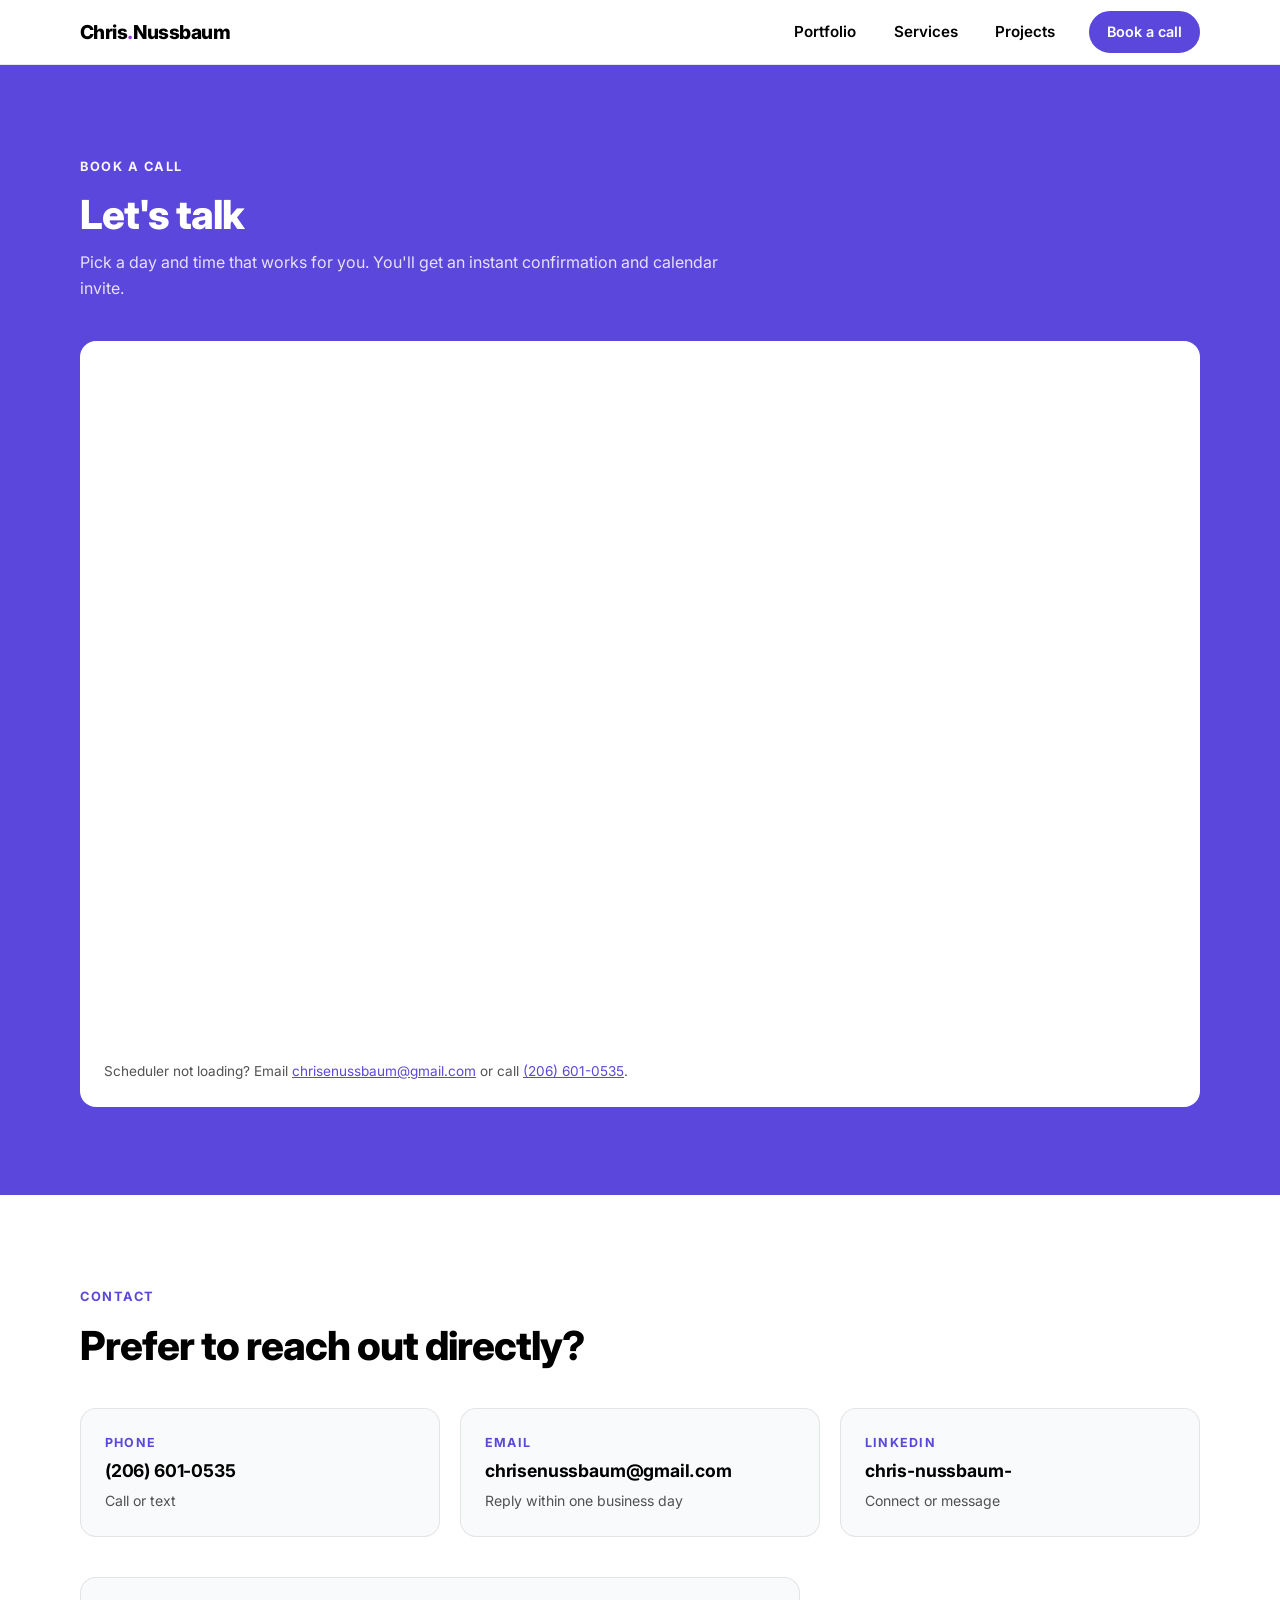
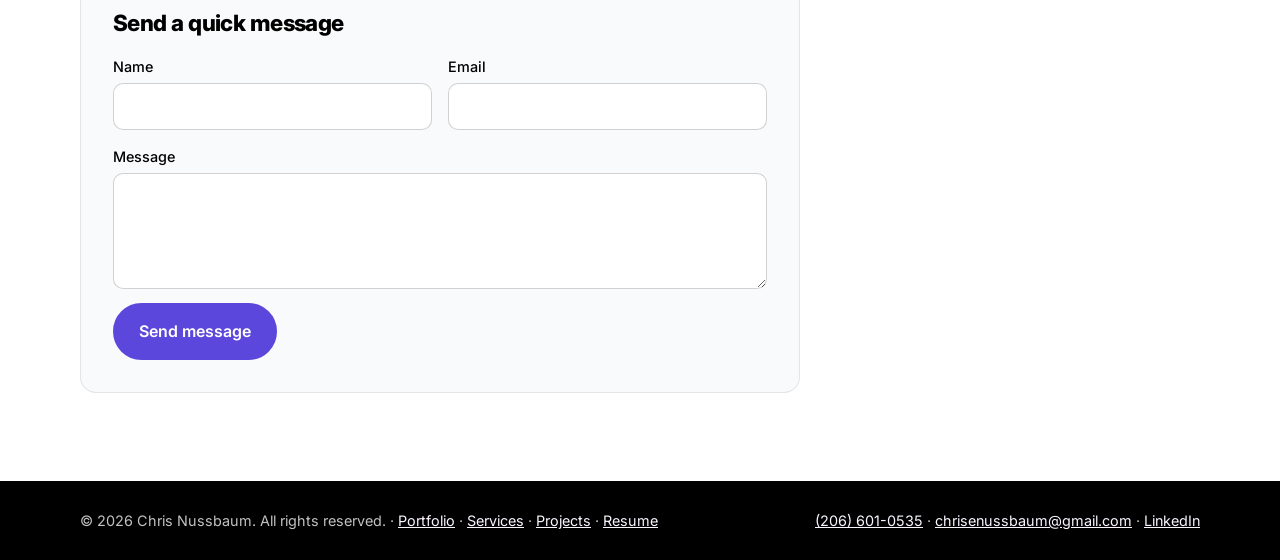
==== book.html @ 50dbfb78 "Split site into Home, Portfolio, Services, Projects, and Book pages - Separate pages to reduce conte" ====
<!doctype html>
<html lang="en">
<head>
  <meta charset="utf-8">
  <meta name="viewport" content="width=device-width, initial-scale=1">
  <title>Book a call | Chris Nussbaum</title>
  <meta name="description" content="Book a free 45-minute intro call with Chris Nussbaum, or reach out by phone, email, or LinkedIn.">
  <meta property="og:title" content="Book a call | Chris Nussbaum">
  <meta property="og:description" content="B2B marketing specialist open to new roles and freelance projects. Portfolio, services, and projects.">
  <meta property="og:image" content="assets/chris.webp">
  <meta name="theme-color" content="#5B47DB">
  <link rel="icon" href="favicon.ico" sizes="any">
  <link rel="icon" type="image/png" sizes="32x32" href="assets/favicon/favicon-32x32.png">
  <link rel="icon" type="image/png" sizes="16x16" href="assets/favicon/favicon-16x16.png">
  <link rel="apple-touch-icon" sizes="180x180" href="assets/favicon/apple-touch-icon.png">
  <link rel="manifest" href="assets/favicon/site.webmanifest">
  <link rel="preconnect" href="https://fonts.googleapis.com">
  <link rel="preconnect" href="https://fonts.gstatic.com" crossorigin>
  <link href="https://fonts.googleapis.com/css2?family=Inter:wght@400;500;600;700;800&display=swap" rel="stylesheet">
  <link rel="stylesheet" href="css/styles.css">
</head>
<body>
  <a class="skip" href="#main">Skip to content</a>

  <header class="nav" id="top">
    <div class="wrap nav__inner">
      <a href="index.html" class="brand" aria-label="Chris Nussbaum, home">Chris<span>.</span>Nussbaum</a>
      <button class="nav__toggle" aria-expanded="false" aria-controls="menu" aria-label="Toggle menu"><span></span><span></span></button>
      <nav id="menu" class="nav__links" aria-label="Primary">
        <a href="portfolio.html" class="nav__link">Portfolio</a>
        <a href="services.html" class="nav__link">Services</a>
        <a href="projects.html" class="nav__link">Projects</a>
        <a href="book.html" class="btn btn--small" aria-current="page">Book a call</a>
      </nav>
    </div>
  </header>

  <main id="main">
    <!-- BOOKING -->
    <section class="section section--primary" id="book">
      <div class="wrap">
        <header class="section__head">
          <p class="eyebrow">Book a call</p>
          <h1>Let's talk</h1>
          <p id="bookIntro">Hiring, or have a project in mind? Pick a day and time for a free 45-minute intro call. I'll confirm by email, usually within one business day. Times shown in Pacific Time.</p>
        </header>

        <div id="calendlyWrap" class="calendly" hidden>
          <div id="calendlyEmbed" class="calendly__embed" aria-label="Schedule a call"></div>
          <p class="hint">Scheduler not loading? Email <a href="mailto:chrisenussbaum@gmail.com">chrisenussbaum@gmail.com</a> or call <a href="tel:+12066010535">(206) 601-0535</a>.</p>
        </div>

        <form id="bookingForm" class="booking" novalidate>
          <div class="booking__pick">
            <fieldset>
              <legend>1. Choose a date</legend>
              <div class="dates" id="dates" role="radiogroup" aria-label="Available dates"></div>
            </fieldset>
            <fieldset>
              <legend>2. Choose a time (PT)</legend>
              <div class="times" id="times" role="radiogroup" aria-label="Available times"></div>
              <p class="hint" id="timeHint">Select a date to see times.</p>
            </fieldset>
          </div>

          <div class="booking__details">
            <fieldset>
              <legend>3. Your details</legend>
              <label>Name <input name="name" autocomplete="name" required></label>
              <label>Email <input name="email" type="email" autocomplete="email" required></label>
              <label>Phone <span class="opt">(optional)</span> <input name="phone" type="tel" autocomplete="tel"></label>
              <label>Service
                <select name="service" id="serviceSelect">
                  <option>Not sure yet</option>
                  <option>Job opportunity</option>
                  <option>Paid Media Management</option>
                  <option>Demand Generation Programs</option>
                  <option>Email &amp; HubSpot Operations</option>
                  <option>Landing Pages &amp; Web Updates</option>
                  <option>Webinars &amp; Events</option>
                  <option>Content &amp; Social Media</option>
                  <option>Running Programs</option>
                  <option>Resume Copy Improvements</option>
                </select>
              </label>
              <label>How should I reach you?
                <select name="method"><option>Video call</option><option>Phone call</option></select>
              </label>
              <label>Tell me about your project <span class="opt">(optional)</span>
                <textarea name="notes" rows="3" placeholder="Goals, timeline, budget range…"></textarea>
              </label>
              <p class="error" id="formError" role="alert" hidden></p>
              <button type="submit" class="btn btn--light">Request this appointment</button>
              <p class="hint">This opens a pre-filled email to me. Nothing is booked until I confirm.</p>
            </fieldset>
          </div>
        </form>

        <div class="confirm" id="confirm" hidden tabindex="-1">
          <h3>Almost done: send the email</h3>
          <p id="confirmText"></p>
          <div class="confirm__actions">
            <a class="btn btn--light" id="mailLink" href="#">Open email draft</a>
            <button class="btn btn--ghost-light" type="button" id="icsBtn">Add to my calendar (.ics)</button>
            <button class="btn btn--ghost-light" type="button" id="againBtn">Change details</button>
          </div>
          <p class="hint">Email app didn't open? Send your request to <a href="mailto:chrisenussbaum@gmail.com">chrisenussbaum@gmail.com</a> or text/call <a href="tel:+12066010535">(206) 601-0535</a>.</p>
        </div>
      </div>
    </section>

    <!-- CONTACT -->
    <section class="section" id="contact">
      <div class="wrap">
        <header class="section__head">
          <p class="eyebrow">Contact</p>
          <h2>Prefer to reach out directly?</h2>
        </header>
        <div class="contact">
          <a class="contact__card" href="tel:+12066010535">
            <span class="contact__label">Phone</span><strong>(206) 601-0535</strong><span>Call or text</span>
          </a>
          <a class="contact__card" href="mailto:chrisenussbaum@gmail.com">
            <span class="contact__label">Email</span><strong>chrisenussbaum@gmail.com</strong><span>Reply within one business day</span>
          </a>
          <a class="contact__card" href="https://www.linkedin.com/in/chris-nussbaum-/" target="_blank" rel="noopener">
            <span class="contact__label">LinkedIn</span><strong>chris-nussbaum-</strong><span>Connect or message</span>
          </a>
        </div>

        <form id="contactForm" class="quick" novalidate>
          <h3>Send a quick message</h3>
          <div class="quick__row">
            <label>Name <input name="name" autocomplete="name" required></label>
            <label>Email <input name="email" type="email" autocomplete="email" required></label>
          </div>
          <label>Message <textarea name="message" rows="4" required></textarea></label>
          <p class="error" id="contactError" role="alert" hidden></p>
          <button class="btn" type="submit">Send message</button>
        </form>
      </div>
    </section>
  </main>

  <footer class="footer">
    <div class="wrap footer__inner">
      <p>© <span id="year">2026</span> Chris Nussbaum. All rights reserved. · <a href="portfolio.html">Portfolio</a> · <a href="services.html">Services</a> · <a href="projects.html">Projects</a> · <a href="assets/Christopher_Nussbaum_Resume_2026.pdf" download>Resume</a></p>
      <p><a href="tel:+12066010535">(206) 601-0535</a> · <a href="mailto:chrisenussbaum@gmail.com">chrisenussbaum@gmail.com</a> · <a href="https://www.linkedin.com/in/chris-nussbaum-/" target="_blank" rel="noopener">LinkedIn</a></p>
    </div>
  </footer>

  <script src="js/main.js"></script>
</body>
</html>
---- css/styles.css ----
:root{
  /* palette */
  --white:#FFFFFF; --primary:#5B47DB; --lavender:#FAF5FF; --purple:#9333EA; --black:#000000; --gray:#F9FAFB;
  /* roles */
  --bg:var(--white); --bg-alt:var(--gray); --ink:var(--black); --muted:rgba(0,0,0,.68);
  --line:rgba(0,0,0,.09); --line-tint:rgba(91,71,219,.18);
  --accent:var(--primary); --accent-2:var(--purple); --card:var(--white);
  --radius:16px; --shadow:0 14px 34px -16px rgba(91,71,219,.4);
  --grad:linear-gradient(135deg,var(--primary),var(--purple));
}
*{box-sizing:border-box;margin:0}
[hidden]{display:none!important}
html{scroll-behavior:smooth;scroll-padding-top:76px}
body{font-family:Inter,system-ui,sans-serif;background:var(--bg);color:var(--ink);line-height:1.6;-webkit-font-smoothing:antialiased}
img{max-width:100%;display:block}
a{color:var(--accent)}
a:hover{color:var(--accent-2)}
h1,h2,h3,h4{text-wrap:balance;font-family:Inter,system-ui,sans-serif;font-weight:800;line-height:1.12;letter-spacing:-.025em;color:inherit}
.wrap{width:min(1120px,100% - 32px);margin-inline:auto}
.skip{position:absolute;left:-999px;background:#fff;padding:8px 12px;z-index:100}
.skip:focus{left:8px;top:8px}
:focus-visible{outline:3px solid var(--accent);outline-offset:2px}
.section--primary :focus-visible,.more :focus-visible,.footer :focus-visible{outline-color:#fff}

/* buttons */
.btn{display:inline-block;background:var(--accent);color:#fff;text-decoration:none;padding:.85rem 1.5rem;border-radius:999px;border:2px solid var(--accent);cursor:pointer;font:inherit;font-weight:600;transition:.2s}
.btn:hover{background:var(--accent-2);border-color:var(--accent-2);color:#fff}
.btn--small{padding:.45rem 1rem;font-size:.9rem}
.btn--ghost{background:transparent;color:var(--accent)}
.btn--ghost:hover{background:var(--accent);border-color:var(--accent);color:#fff}
.btn--light{background:#fff;color:var(--accent);border-color:#fff}
.btn--light:hover{background:var(--lavender);border-color:var(--lavender);color:var(--accent-2)}
.btn--ghost-light{background:transparent;color:#fff;border-color:rgba(255,255,255,.6)}
.btn--ghost-light:hover{background:rgba(255,255,255,.14);border-color:#fff;color:#fff}

/* nav */
.nav{position:sticky;top:0;z-index:50;background:rgba(255,255,255,.88);backdrop-filter:blur(10px);border-bottom:1px solid var(--line)}
.nav__inner{display:flex;align-items:center;justify-content:space-between;height:64px}
.brand{font-weight:800;font-size:1.2rem;letter-spacing:-.03em;color:var(--ink);text-decoration:none}
.brand:hover{color:var(--ink)}
.brand span{color:var(--accent-2)}
.nav__links{display:flex;align-items:center;gap:.35rem}
.nav__link{color:var(--ink);text-decoration:none;font-weight:600;font-size:.95rem;padding:.5rem 1rem;border-radius:999px;transition:.15s}
.nav__link:hover{color:var(--accent);background:var(--lavender)}
.nav__link.is-active{color:var(--accent);background:var(--lavender);box-shadow:inset 0 0 0 1px var(--line-tint)}
.nav__links .btn{margin-left:.75rem}
.nav__toggle{display:none;background:none;border:0;width:44px;height:44px;cursor:pointer;position:relative}
.nav__toggle span{position:absolute;left:10px;right:10px;height:2px;background:var(--ink);transition:.2s}
.nav__toggle span:first-child{top:16px}.nav__toggle span:last-child{top:26px}
.nav__toggle[aria-expanded=true] span:first-child{top:21px;transform:rotate(45deg)}
.nav__toggle[aria-expanded=true] span:last-child{top:21px;transform:rotate(-45deg)}

/* hero */
.hero{padding:56px 0 0;background:linear-gradient(180deg,var(--lavender) 0%,var(--white) 100%)}
.hero__grid{display:grid;grid-template-columns:1.15fr .85fr;gap:56px;align-items:center}
.eyebrow{display:inline-flex;align-items:center;gap:.5rem;font-size:.8rem;font-weight:700;letter-spacing:.12em;text-transform:uppercase;color:var(--accent);margin-bottom:1rem}
.dot{flex-shrink:0;width:9px;height:9px;border-radius:50%;background:var(--accent-2);box-shadow:0 0 0 4px rgba(147,51,234,.2)}
.hero h1{font-size:clamp(2.2rem,4.6vw,3.4rem);letter-spacing:-.035em}
.hero h1 em{display:block;font-style:normal;color:var(--accent);background:var(--grad);-webkit-background-clip:text;background-clip:text;-webkit-text-fill-color:transparent}
.lead{font-size:1.15rem;color:var(--muted);margin:1.25rem 0 1.75rem;max-width:34em}
.hero__cta{display:flex;flex-wrap:wrap;gap:.75rem}
.hero__contact{list-style:none;padding:0;margin-top:1.75rem;display:flex;flex-wrap:wrap;gap:.5rem 1.5rem}
.hero__contact a{display:inline-flex;align-items:center;gap:.5rem;color:var(--ink);text-decoration:none;font-weight:500}
.hero__contact a:hover{color:var(--accent)}
.hero__contact svg{width:18px;height:18px;fill:var(--accent)}
.hero__photo{position:relative;isolation:isolate}
.hero__photo img{height:auto;border-radius:28px;box-shadow:var(--shadow);aspect-ratio:3/4;object-fit:cover;width:100%;max-width:440px;margin-left:auto}
.hero__photo::before{content:"";position:absolute;inset:18px -14px -14px 18px;max-width:440px;margin-left:auto;border-radius:28px;background:var(--grad);opacity:.9;z-index:-1;left:auto;right:0}
.hero__photo figcaption{font-size:.85rem;color:var(--muted);text-align:right;max-width:440px;margin:.75rem 0 0 auto}
.stats{display:grid;grid-template-columns:repeat(4,1fr);gap:1rem;margin-top:56px;padding:28px;background:var(--card);border:1px solid var(--line-tint);border-radius:var(--radius);box-shadow:var(--shadow);transform:translateY(50%);position:relative;z-index:2}
.stats strong{display:block;font-size:1.9rem;font-weight:800;letter-spacing:-.03em;color:var(--accent)}
.stats span{font-size:.9rem;color:var(--muted)}
.hero{padding-bottom:0;margin-bottom:60px}

/* sections */
.section{padding:88px 0}
.section--alt{background:var(--gray)}
.section--tint{background:var(--lavender)}
.section--primary{background:var(--primary);color:#fff}
.section--primary .eyebrow{color:var(--lavender)}
.section__head{max-width:640px;margin-bottom:2.5rem}
.section__head h1,.section__head h2{font-size:clamp(1.8rem,3.5vw,2.5rem);margin-bottom:.75rem}
.section__head p:not(.eyebrow){color:var(--muted)}
.section--primary .section__head p:not(.eyebrow){color:rgba(250,245,255,.88)}

/* cards */
.cards{display:grid;grid-template-columns:repeat(3,1fr);gap:1.25rem}
.card{background:var(--gray);border:1px solid var(--line);border-radius:var(--radius);padding:1.6rem;display:flex;flex-direction:column;transition:.2s}
.card:hover{transform:translateY(-4px);box-shadow:var(--shadow);background:var(--white);border-color:var(--line-tint)}
.section--alt .card{background:var(--white)}
.section--alt .card:hover{border-color:var(--line-tint)}
.cards--two{grid-template-columns:repeat(2,1fr)}
.card__icon{display:grid;place-items:center;width:48px;height:48px;border-radius:12px;background:var(--lavender);border:1px solid var(--line-tint);font-size:1.4rem;margin-bottom:1rem}
.card h3{font-size:1.2rem;margin-bottom:.5rem}
.card p{color:var(--muted);font-size:.97rem}
.card ul{margin:1rem 0 1.25rem 1.1rem;font-size:.92rem;color:var(--ink);flex:1}
.card li::marker{color:var(--accent-2)}
.card__link{font-weight:600;text-decoration:none}
.card__link:hover{text-decoration:underline}

/* portfolio summary */
.summary{display:grid;grid-template-columns:1.6fr 1fr;gap:2rem;align-items:center;background:var(--lavender);border:1px solid var(--line-tint);border-radius:var(--radius);padding:2rem}
.summary h3{font-size:1.25rem;margin-bottom:.6rem}
.summary p{color:var(--muted)}
.summary__actions{display:grid;gap:.6rem}
.summary__actions .btn{text-align:center}
.facts--row{grid-template-columns:repeat(3,1fr)}
.facts--row li{background:var(--gray)}

/* home: where to start */
.paths{display:grid;grid-template-columns:repeat(3,1fr);gap:1.25rem}
.path{display:flex;flex-direction:column;gap:.5rem;padding:1.75rem;background:var(--gray);border:1px solid var(--line);border-radius:var(--radius);text-decoration:none;color:var(--ink);transition:.2s}
.path:hover{transform:translateY(-4px);box-shadow:var(--shadow);background:var(--white);border-color:var(--line-tint);color:var(--ink)}
.path__icon{display:grid;place-items:center;width:52px;height:52px;border-radius:14px;background:var(--lavender);border:1px solid var(--line-tint);font-size:1.5rem;margin-bottom:.5rem}
.path__kicker{font-size:.78rem;text-transform:uppercase;letter-spacing:.1em;font-weight:700;color:var(--accent-2)}
.path strong{font-size:1.5rem;font-weight:800;letter-spacing:-.025em}
.path span:not([class]){color:var(--muted);font-size:.97rem}
.path__go{margin-top:auto;padding-top:.75rem;font-weight:600;color:var(--accent)}
.path:hover .path__go{color:var(--accent-2)}

/* closing call-to-action band */
.cta{text-align:center;padding:72px 0}
.cta h2{font-size:clamp(1.8rem,3.5vw,2.4rem);margin-bottom:.6rem}
.cta p{color:rgba(250,245,255,.9);max-width:36em;margin:0 auto 1.5rem}
.cta__actions{display:flex;flex-wrap:wrap;gap:.75rem;justify-content:center}

/* project filters */
.filters{display:flex;flex-wrap:wrap;gap:.5rem;margin-bottom:1.5rem}
.filter{font:inherit;font-weight:600;font-size:.9rem;padding:.45rem 1.05rem;border-radius:999px;border:1px solid var(--line-tint);background:var(--white);color:var(--accent);cursor:pointer;transition:.15s}
.filter:hover{background:var(--lavender);border-color:var(--accent)}
.filter[aria-pressed=true]{background:var(--accent);border-color:var(--accent);color:#fff}

/* steps */
.steps{list-style:none;padding:0;display:grid;grid-template-columns:repeat(4,1fr);gap:1.25rem}
.steps li{background:var(--card);border-radius:var(--radius);padding:1.5rem;border:1px solid var(--line)}
.steps span{display:grid;place-items:center;width:36px;height:36px;border-radius:50%;background:var(--grad);color:#fff;font-weight:700;margin-bottom:.75rem}
.steps h3{font-size:1.1rem;margin-bottom:.35rem}
.steps p{font-size:.93rem;color:var(--muted)}

/* timeline */
.timeline{display:grid;gap:1.25rem}
.job{display:grid;grid-template-columns:200px 1fr;gap:2rem;background:var(--gray);border:1px solid var(--line);border-radius:var(--radius);padding:1.75rem}
.job__meta span{display:block;font-weight:700;color:var(--accent);font-size:.95rem}
.job__meta small{color:var(--muted);font-size:.95rem}
.job .job__title{font-size:1.25rem;font-weight:800;letter-spacing:-.02em;color:var(--ink)}
.job__title small{font-size:.85rem;color:var(--muted);font-weight:500;letter-spacing:0;margin-left:.35rem}
.job__prev{font-size:.92rem;color:var(--muted);margin:.15rem 0 .75rem}
.job__label{font-size:.75rem;font-weight:700;text-transform:uppercase;letter-spacing:.1em;color:var(--accent-2);margin:1.1rem 0 .4rem}
.job ul.tags{display:flex;margin:0;gap:.4rem}
.job .tags li{background:var(--white);font-size:.8rem;padding:.2rem .65rem}
.job__more{margin-top:.6rem}
.job__more summary{cursor:pointer;font-weight:600;color:var(--accent);font-size:.95rem;padding:.25rem 0}
.job__more summary:hover{color:var(--accent-2)}
.job__more ul{margin-top:.5rem}
.job__see{margin-top:1rem;font-size:.92rem;color:var(--muted)}
.job ul{margin:.75rem 0 0 1.1rem;display:grid;gap:.4rem;font-size:.97rem}
.job li::marker{color:var(--accent-2)}
.subhead{font-size:1.4rem;margin:3rem 0 1.1rem}
.subhead--first{margin-top:0}

/* work samples */
.samples{display:grid;grid-template-columns:repeat(2,1fr);gap:1.5rem}
.sample{background:var(--card);border:1px solid var(--line-tint);border-radius:var(--radius);overflow:hidden;display:flex;flex-direction:column}
.sample__shot{display:block;position:relative;aspect-ratio:16/10;background:linear-gradient(135deg,var(--black),var(--primary));overflow:hidden}
.sample__shot img{width:100%;height:100%;object-fit:cover;object-position:top;position:absolute;inset:0;transition:transform .4s}
.sample__shot:hover img{transform:scale(1.03)}
.sample__shot--auto{aspect-ratio:auto;display:flex;align-items:center;background:var(--gray);border-bottom:1px solid var(--line)}
.sample__shot--auto img{position:static;height:auto}
.sample__shot--auto.empty{aspect-ratio:16/10}
.sample__fallback{z-index:0;position:absolute;inset:0;display:none;place-items:center;font-weight:800;letter-spacing:-.02em;font-size:1.6rem;color:#fff}
.sample__shot.empty .sample__fallback{display:grid}
.sample__shot--live{background:linear-gradient(135deg,var(--black),var(--primary))}
.sample__shot--live iframe{position:absolute;left:0;top:0;width:1280px;height:800px;border:0;background:#fff;transform-origin:0 0;transform:scale(var(--s,.4));pointer-events:none;opacity:0;transition:opacity .4s}
.sample__shot--live iframe.loaded{opacity:1}
.sample__shot--live .sample__fallback{display:grid}
.sample__overlay{position:absolute;inset:0;z-index:2}
.sample__shot.empty{background:linear-gradient(135deg,var(--black),var(--primary))}
.sample__shot.empty .sample__fallback{padding:1rem;text-align:center}
.sample__body{padding:1.5rem;display:flex;flex-direction:column;gap:.75rem;flex:1}
.sample__kind{font-size:.78rem;text-transform:uppercase;letter-spacing:.1em;color:var(--accent);font-weight:700}
.sample h3{font-size:1.3rem}
.sample dl{display:grid;gap:.6rem;font-size:.95rem}
.sample dt{font-weight:700;font-size:.78rem;text-transform:uppercase;letter-spacing:.08em;color:var(--accent-2)}
.sample dd{margin:0 0 .15rem}
.sample .tags{margin-top:auto}
.sample .tags li{background:var(--lavender);color:var(--accent);border-color:var(--line-tint)}
.sample__cta{font-weight:600;text-decoration:none}
.sample__cta:hover{text-decoration:underline}
.more{margin-top:1.5rem;display:flex;justify-content:space-between;align-items:center;gap:2rem;background:var(--black);color:#fff;border-radius:var(--radius);padding:1.75rem 2rem}
.more h3{font-size:1.3rem;margin-bottom:.4rem}
.more p{color:rgba(255,255,255,.76);font-size:.95rem;max-width:46em}
.more .btn{flex-shrink:0}

/* skills */
.skills{display:grid;grid-template-columns:repeat(2,1fr);gap:2rem 3rem}
.skills h4{font-size:1.05rem;margin-bottom:.75rem}
.tags{list-style:none;padding:0;display:flex;flex-wrap:wrap;gap:.5rem}
.tags li{background:var(--gray);border:1px solid var(--line);border-radius:999px;padding:.3rem .85rem;font-size:.88rem;font-weight:500}

/* about */
.about{display:grid;grid-template-columns:1.2fr .8fr;gap:56px;align-items:start}
.about h2{font-size:clamp(1.8rem,3.5vw,2.4rem);margin-bottom:1rem}
.about p:not(.eyebrow){color:var(--muted);margin-bottom:1rem}
.facts{list-style:none;padding:0;display:grid;gap:.75rem}
.facts li{background:var(--card);border:1px solid var(--line);border-radius:var(--radius);padding:1rem 1.25rem;font-size:.95rem;color:var(--muted)}
.facts b{display:block;color:var(--accent);font-size:.78rem;text-transform:uppercase;letter-spacing:.1em;margin-bottom:.15rem}

/* booking (on the primary-color section) */
.booking{display:grid;grid-template-columns:1fr 1fr;gap:2.5rem;background:rgba(255,255,255,.1);border:1px solid rgba(255,255,255,.28);border-radius:var(--radius);padding:2rem}
fieldset{border:0;padding:0;min-width:0}
legend{font-weight:700;letter-spacing:-.01em;font-size:1.1rem;margin-bottom:.9rem;padding:0}
.booking__pick fieldset+fieldset{margin-top:1.75rem}
.dates{display:grid;grid-template-columns:repeat(auto-fill,minmax(82px,1fr));gap:.5rem}
.times{display:grid;grid-template-columns:repeat(auto-fill,minmax(98px,1fr));gap:.5rem}
.chip{position:relative}
.chip input{position:absolute;opacity:0;inset:0;cursor:pointer;width:100%;height:100%;margin:0}
.chip span{display:block;text-align:center;padding:.6rem .4rem;border-radius:10px;border:1px solid rgba(255,255,255,.5);font-size:.9rem;line-height:1.25;transition:.15s}
.chip span b{display:block;font-size:1.15rem}
.chip input:hover+span{border-color:#fff;background:rgba(255,255,255,.12)}
.chip input:checked+span{background:#fff;color:var(--accent);border-color:#fff;font-weight:700}
.chip input:focus-visible+span{outline:3px solid #fff;outline-offset:2px}
.chip input:disabled+span{opacity:.4;text-decoration:line-through;cursor:not-allowed}
.hint{font-size:.85rem;color:rgba(250,245,255,.82);margin-top:.75rem}
.booking__details label,.quick label{display:block;font-size:.9rem;font-weight:500;margin-bottom:.9rem}
.opt{opacity:.75;font-weight:400}
input,select,textarea{display:block;width:100%;margin-top:.3rem;padding:.7rem .85rem;font:inherit;border-radius:10px;border:1px solid rgba(0,0,0,.18);background:#fff;color:var(--ink)}
.quick input,.quick select,.quick textarea{background:var(--white)}
.booking input[type=radio]{display:revert}
.booking .chip input{margin:0;padding:0}
.error{background:#fff;color:#b42318;border-left:4px solid #b42318;border-radius:8px;padding:.6rem .85rem;font-size:.9rem;margin-bottom:.9rem}
.confirm{margin-top:1.5rem;background:rgba(255,255,255,.12);border:1px solid rgba(255,255,255,.3);border-radius:var(--radius);padding:2rem}
.confirm h3{font-size:1.5rem;margin-bottom:.5rem}
.confirm__actions{display:flex;flex-wrap:wrap;gap:.75rem;margin:1.25rem 0 .5rem}
.section--primary .hint a,.confirm a:not(.btn){color:#fff;text-decoration:underline}

/* calendly */
.calendly{background:#fff;border-radius:var(--radius);overflow:hidden;padding:.5rem}
.calendly__embed{min-width:280px;height:700px}
.calendly+.booking{margin-top:1.5rem}
.calendly .hint{color:var(--muted);padding:0 1rem 1rem}
.section--primary .calendly .hint a{color:var(--accent)}

/* contact */
.contact{display:grid;grid-template-columns:repeat(3,1fr);gap:1.25rem}
.contact__card{background:var(--gray);border:1px solid var(--line);border-radius:var(--radius);padding:1.5rem;text-decoration:none;color:var(--ink);display:grid;gap:.25rem;transition:.2s;overflow-wrap:anywhere}
.contact__card:hover{border-color:var(--accent);box-shadow:var(--shadow);background:var(--white);color:var(--ink)}
.contact__label{font-size:.78rem;text-transform:uppercase;letter-spacing:.1em;color:var(--accent);font-weight:700}
.contact__card strong{font-size:1.1rem;font-weight:700;letter-spacing:-.01em}
.contact__card span:last-child{font-size:.88rem;color:var(--muted)}
.quick{margin-top:2.5rem;background:var(--gray);border:1px solid var(--line);border-radius:var(--radius);padding:2rem;max-width:720px}
.quick h3{margin-bottom:1.25rem;font-size:1.4rem}
.quick__row{display:grid;grid-template-columns:1fr 1fr;gap:1rem}

/* footer */
.footer{background:var(--black);color:rgba(255,255,255,.76);padding:28px 0;font-size:.9rem}
.footer__inner{display:flex;flex-wrap:wrap;justify-content:space-between;gap:.5rem 2rem}
.footer a{color:var(--lavender)}
.footer a:hover{color:#fff}

/* reveal */
.reveal{opacity:0;transform:translateY(18px);transition:.6s}
.reveal.in{opacity:1;transform:none}

@media (max-width:900px){
  .hero__grid,.about,.booking{grid-template-columns:1fr}
  .hero__photo{order:-1}
  .hero__photo{display:flex;align-items:center;gap:16px}
  .hero__photo img{width:96px;height:96px;flex-shrink:0;margin:0;border-radius:50%;aspect-ratio:1/1;object-position:50% 20%;box-shadow:0 0 0 3px #fff,0 0 0 5px var(--accent)}
  .hero__photo figcaption{margin:0;text-align:left;max-width:none;font-size:.9rem;line-height:1.4}
  .hero__photo::before{display:none}
  .stats{grid-template-columns:repeat(2,1fr);transform:none;margin-top:40px}
  .hero{margin-bottom:0}
  .cards{grid-template-columns:repeat(2,1fr)}
  .paths{grid-template-columns:1fr}
  .cards--two{grid-template-columns:repeat(2,1fr)}
  .steps{grid-template-columns:repeat(2,1fr)}
  .contact{grid-template-columns:1fr}
  .job{grid-template-columns:1fr;gap:.75rem}
  .samples{grid-template-columns:1fr}
  .more{flex-direction:column;align-items:flex-start}
  .summary{grid-template-columns:1fr}
  .facts--row{grid-template-columns:1fr}
  .nav__toggle{display:block}
  .nav__links{position:absolute;top:64px;left:0;right:0;flex-direction:column;align-items:stretch;gap:0;background:var(--white);border-bottom:1px solid var(--line);padding:.5rem 16px 1rem;display:none}
  .nav__links.open{display:flex}
  .nav__link{padding:.75rem 1rem;border-radius:12px}
  .nav__links .btn{margin-left:0}
  .nav__links .btn{text-align:center;margin-top:.5rem}
}
@media (max-width:600px){
  .hero{padding-top:32px}
  .eyebrow{font-size:.72rem;letter-spacing:.06em;align-items:flex-start;line-height:1.4}
  .eyebrow .dot{margin-top:.3em}
  .section{padding:64px 0}
  .cards,.cards--two,.steps,.skills,.quick__row{grid-template-columns:1fr}
  .hero__cta .btn{flex:1 1 calc(50% - .4rem);text-align:center;padding-inline:.75rem}
  .summary{padding:1.4rem}
  .booking{padding:1.25rem}
}
@media (prefers-reduced-motion:reduce){
  html{scroll-behavior:auto}
  .reveal{opacity:1;transform:none;transition:none}
  .card:hover{transform:none}
}
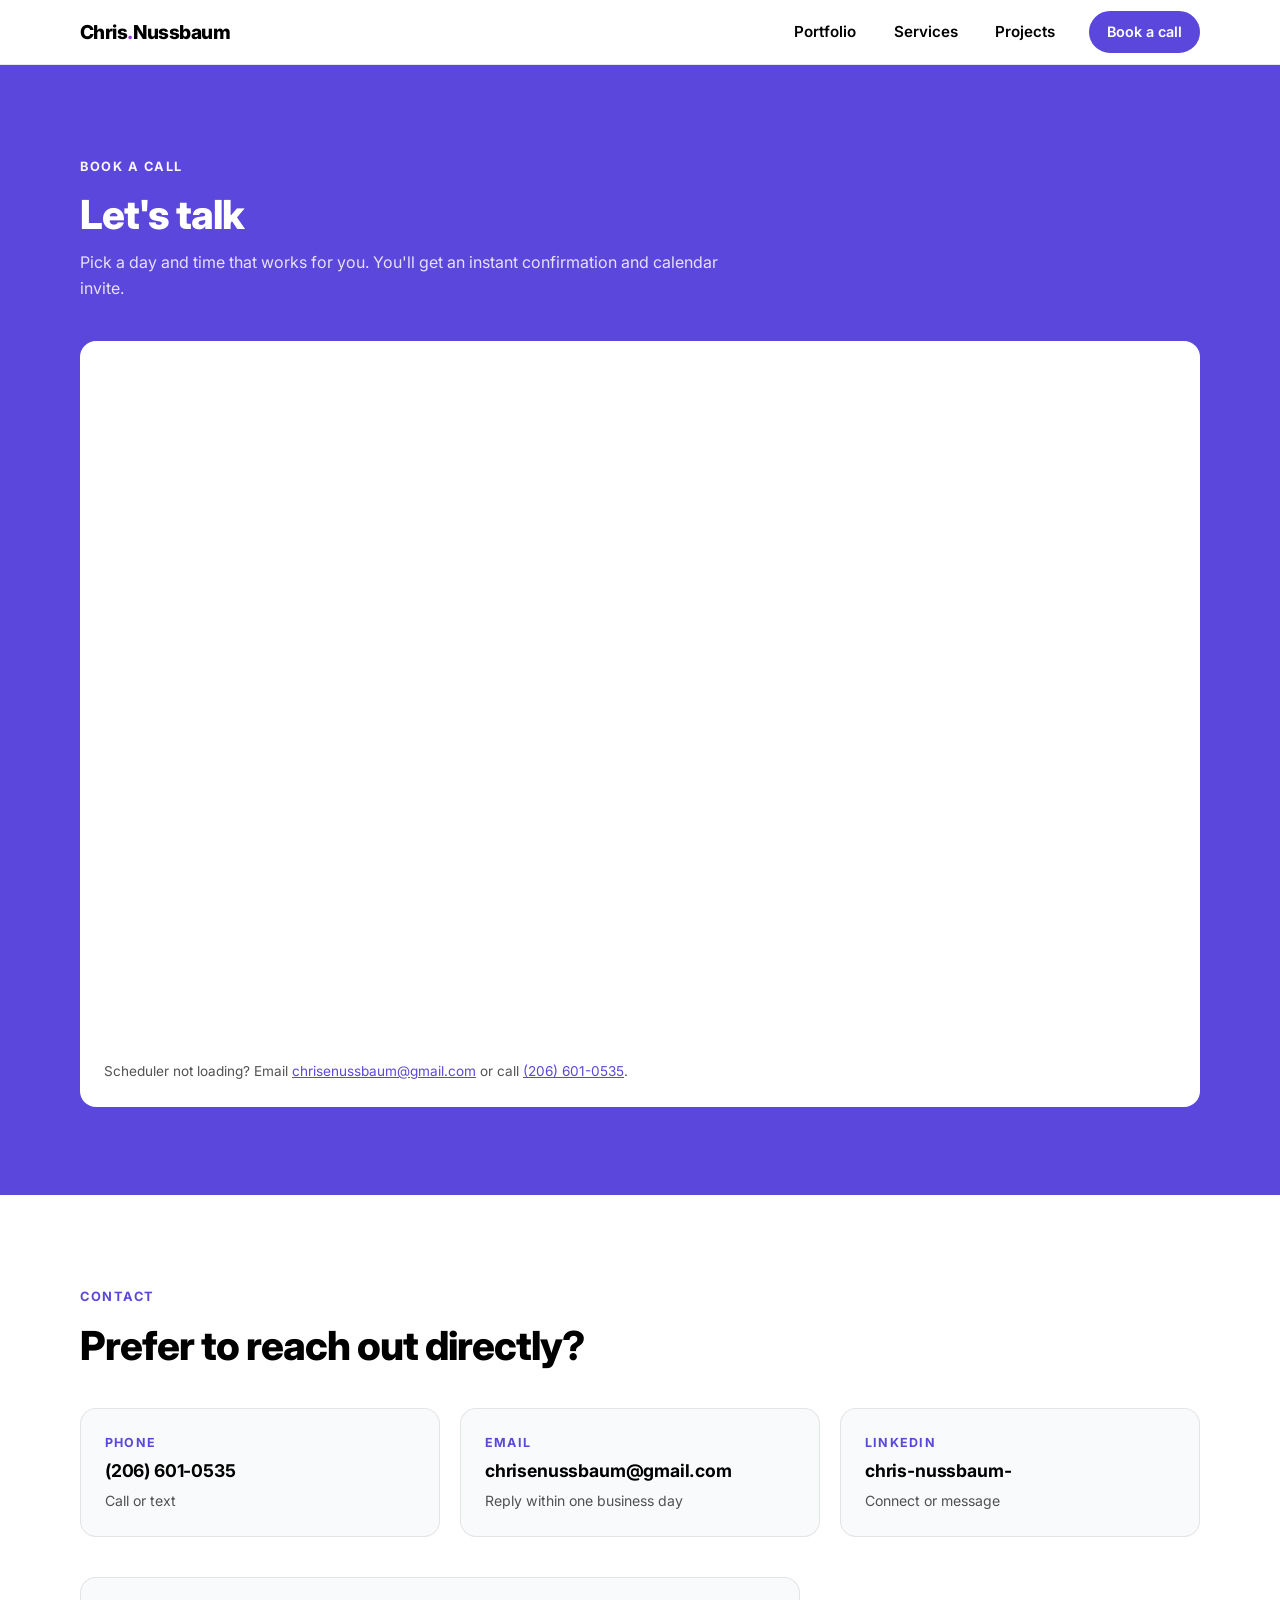
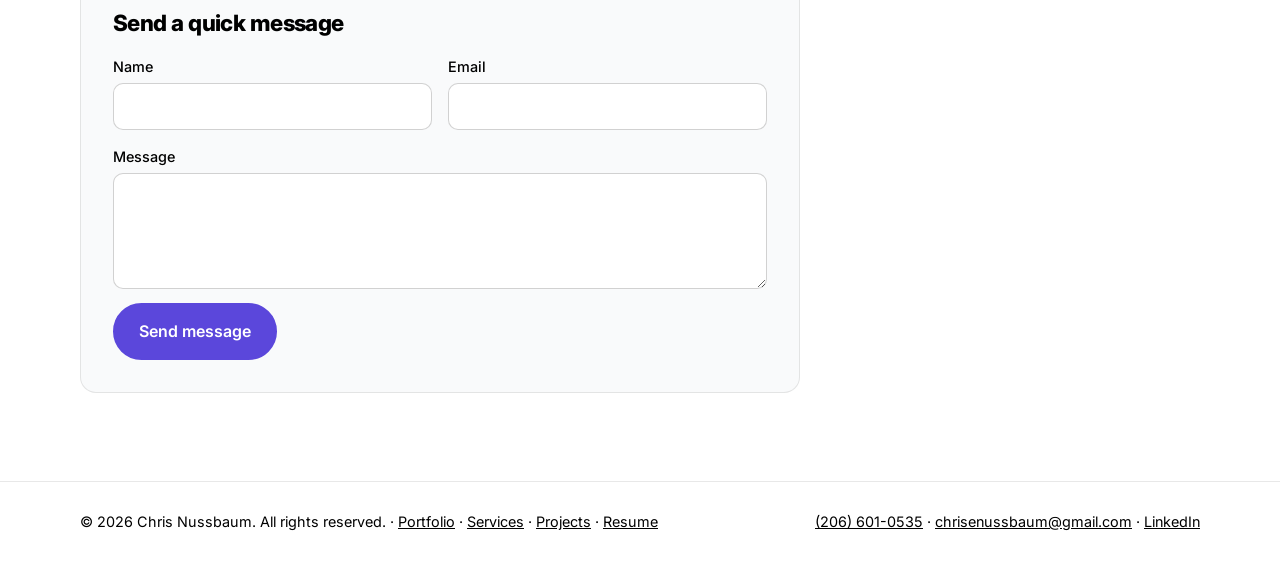
==== commit 1dbe00ef: "Add Fundamoment app and singlet designs; add web, app, and apparel services Projects: new Design fil" ====
--- a/book.html
+++ b/book.html
@@ -77,6 +77,9 @@
                   <option>Demand Generation Programs</option>
                   <option>Email &amp; HubSpot Operations</option>
                   <option>Landing Pages &amp; Web Updates</option>
+                  <option>Website &amp; Web App Builds</option>
+                  <option>App &amp; UI Design</option>
+                  <option>Custom Apparel Design</option>
                   <option>Webinars &amp; Events</option>
                   <option>Content &amp; Social Media</option>
                   <option>Running Programs</option>
--- a/css/styles.css
+++ b/css/styles.css
@@ -20,7 +20,7 @@
 .skip{position:absolute;left:-999px;background:#fff;padding:8px 12px;z-index:100}
 .skip:focus{left:8px;top:8px}
 :focus-visible{outline:3px solid var(--accent);outline-offset:2px}
-.section--primary :focus-visible,.more :focus-visible,.footer :focus-visible{outline-color:#fff}
+.section--primary :focus-visible{outline-color:#fff}
 
 /* buttons */
 .btn{display:inline-block;background:var(--accent);color:#fff;text-decoration:none;padding:.85rem 1.5rem;border-radius:999px;border:2px solid var(--accent);cursor:pointer;font:inherit;font-weight:600;transition:.2s}
@@ -107,6 +107,8 @@
 .facts--row{grid-template-columns:repeat(3,1fr)}
 .facts--row li{background:var(--gray)}
 
+.icon{width:26px;height:26px;fill:none;stroke:currentColor;stroke-width:1.8;stroke-linecap:round;stroke-linejoin:round;color:var(--accent);display:block}
+
 /* home: where to start */
 .paths{display:grid;grid-template-columns:repeat(3,1fr);gap:1.25rem}
 .path{display:flex;flex-direction:column;gap:.5rem;padding:1.75rem;background:var(--gray);border:1px solid var(--line);border-radius:var(--radius);text-decoration:none;color:var(--ink);transition:.2s}
@@ -148,6 +150,9 @@
 .job__label{font-size:.75rem;font-weight:700;text-transform:uppercase;letter-spacing:.1em;color:var(--accent-2);margin:1.1rem 0 .4rem}
 .job ul.tags{display:flex;margin:0;gap:.4rem}
 .job .tags li{background:var(--white);font-size:.8rem;padding:.2rem .65rem}
+.job .links{list-style:none;margin:0;padding:0;display:grid;gap:.35rem;font-size:.95rem}
+.job .links a{font-weight:600;text-decoration:none}
+.job .links a:hover{text-decoration:underline}
 .job__more{margin-top:.6rem}
 .job__more summary{cursor:pointer;font-weight:600;color:var(--accent);font-size:.95rem;padding:.25rem 0}
 .job__more summary:hover{color:var(--accent-2)}
@@ -161,20 +166,17 @@
 /* work samples */
 .samples{display:grid;grid-template-columns:repeat(2,1fr);gap:1.5rem}
 .sample{background:var(--card);border:1px solid var(--line-tint);border-radius:var(--radius);overflow:hidden;display:flex;flex-direction:column}
-.sample__shot{display:block;position:relative;aspect-ratio:16/10;background:linear-gradient(135deg,var(--black),var(--primary));overflow:hidden}
+.sample__shot{display:block;position:relative;aspect-ratio:16/10;background:linear-gradient(135deg,var(--lavender),rgba(91,71,219,.22));overflow:hidden}
 .sample__shot img{width:100%;height:100%;object-fit:cover;object-position:top;position:absolute;inset:0;transition:transform .4s}
 .sample__shot:hover img{transform:scale(1.03)}
 .sample__shot--auto{aspect-ratio:auto;display:flex;align-items:center;background:var(--gray);border-bottom:1px solid var(--line)}
 .sample__shot--auto img{position:static;height:auto}
+.sample__shot--contain{background:var(--white);border-bottom:1px solid var(--line)}
+.sample__shot--contain img{object-fit:contain;object-position:center}
 .sample__shot--auto.empty{aspect-ratio:16/10}
-.sample__fallback{z-index:0;position:absolute;inset:0;display:none;place-items:center;font-weight:800;letter-spacing:-.02em;font-size:1.6rem;color:#fff}
+.sample__fallback{z-index:0;position:absolute;inset:0;display:none;place-items:center;font-weight:800;letter-spacing:-.02em;font-size:1.6rem;color:var(--ink)}
 .sample__shot.empty .sample__fallback{display:grid}
-.sample__shot--live{background:linear-gradient(135deg,var(--black),var(--primary))}
-.sample__shot--live iframe{position:absolute;left:0;top:0;width:1280px;height:800px;border:0;background:#fff;transform-origin:0 0;transform:scale(var(--s,.4));pointer-events:none;opacity:0;transition:opacity .4s}
-.sample__shot--live iframe.loaded{opacity:1}
-.sample__shot--live .sample__fallback{display:grid}
-.sample__overlay{position:absolute;inset:0;z-index:2}
-.sample__shot.empty{background:linear-gradient(135deg,var(--black),var(--primary))}
+.sample__shot.empty{background:linear-gradient(135deg,var(--lavender),rgba(91,71,219,.22))}
 .sample__shot.empty .sample__fallback{padding:1rem;text-align:center}
 .sample__body{padding:1.5rem;display:flex;flex-direction:column;gap:.75rem;flex:1}
 .sample__kind{font-size:.78rem;text-transform:uppercase;letter-spacing:.1em;color:var(--accent);font-weight:700}
@@ -186,10 +188,11 @@
 .sample .tags li{background:var(--lavender);color:var(--accent);border-color:var(--line-tint)}
 .sample__cta{font-weight:600;text-decoration:none}
 .sample__cta:hover{text-decoration:underline}
-.more{margin-top:1.5rem;display:flex;justify-content:space-between;align-items:center;gap:2rem;background:var(--black);color:#fff;border-radius:var(--radius);padding:1.75rem 2rem}
+.more{margin-top:1.5rem;display:flex;justify-content:space-between;align-items:center;gap:2rem;background:linear-gradient(135deg,rgba(91,71,219,.16),rgba(147,51,234,.10));border:1px solid var(--line-tint);color:var(--black);border-radius:var(--radius);padding:1.75rem 2rem}
 .more h3{font-size:1.3rem;margin-bottom:.4rem}
-.more p{color:rgba(255,255,255,.76);font-size:.95rem;max-width:46em}
+.more p{color:rgba(0,0,0,.72);font-size:.95rem;max-width:46em}
 .more .btn{flex-shrink:0}
+.more--inline{margin:2rem 0 0}
 
 /* skills */
 .skills{display:grid;grid-template-columns:repeat(2,1fr);gap:2rem 3rem}
@@ -252,10 +255,10 @@
 .quick__row{display:grid;grid-template-columns:1fr 1fr;gap:1rem}
 
 /* footer */
-.footer{background:var(--black);color:rgba(255,255,255,.76);padding:28px 0;font-size:.9rem}
+.footer{background:var(--white);color:var(--black);border-top:1px solid var(--line);padding:28px 0;font-size:.9rem}
 .footer__inner{display:flex;flex-wrap:wrap;justify-content:space-between;gap:.5rem 2rem}
-.footer a{color:var(--lavender)}
-.footer a:hover{color:#fff}
+.footer a{color:var(--black)}
+.footer a:hover{color:var(--accent-2)}
 
 /* reveal */
 .reveal{opacity:0;transform:translateY(18px);transition:.6s}
